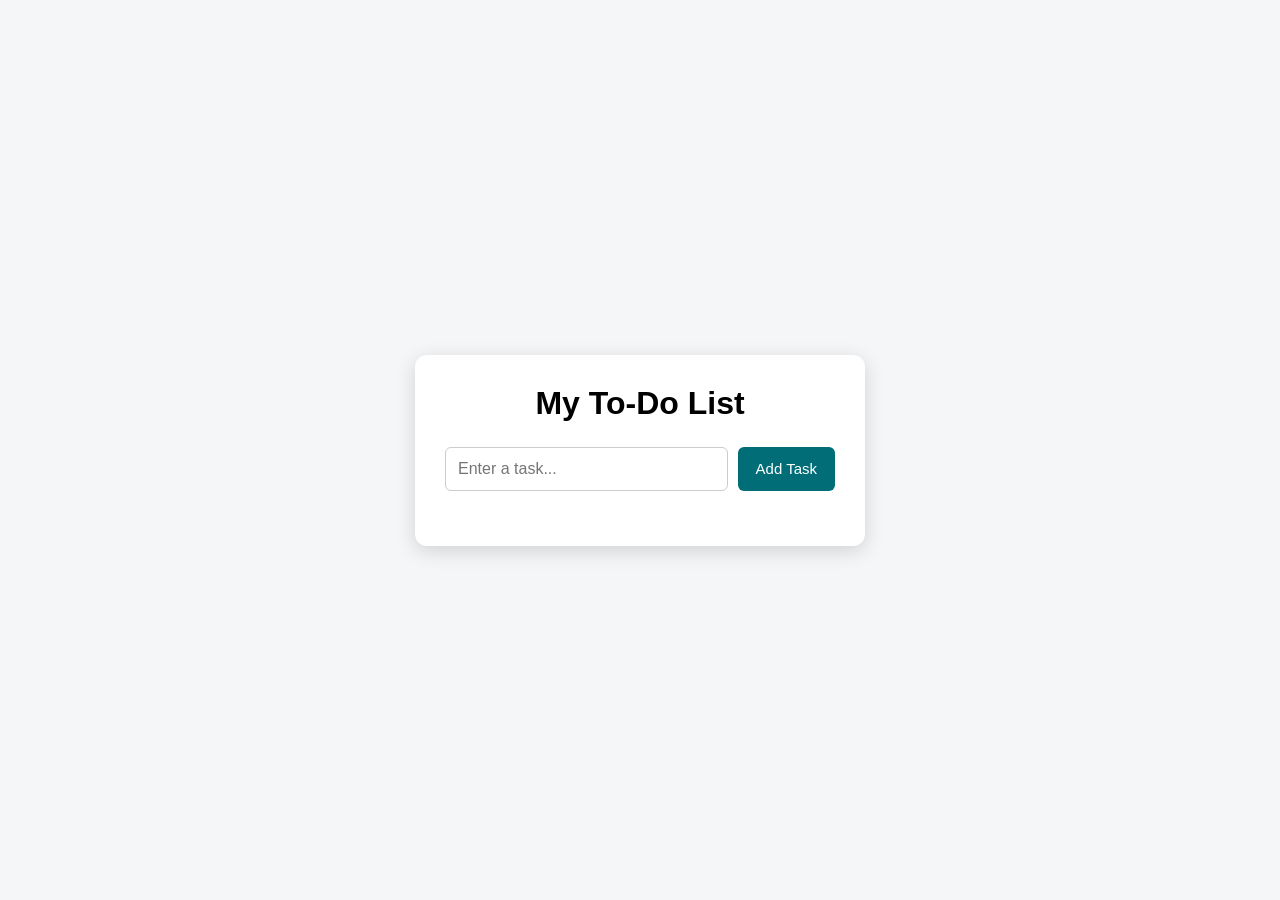
==== index.html @ 9afec93a "Intial commit" ====
<!DOCTYPE html>
<html lang="en">

<head>
    <meta charset="UTF-8">

    <meta name="viewport"
          content="width=device-width, initial-scale=1.0">

    <title>My To-Do List</title>

    <link rel="stylesheet" href="style.css">
</head>

<body>

    <div class="container">

        <h1>My To-Do List</h1>

        <div class="input-section">

            <input
                type="text"
                id="taskInput"
                placeholder="Enter a task..."
            >

            <button id="addButton">
                Add Task
            </button>

        </div>

        <ul id="taskList"></ul>

    </div>

    <script src="script.js"></script>

</body>

</html>
---- style.css ----
* {
    margin: 0;
    padding: 0;
    box-sizing: border-box;
}

body {
    font-family: Arial, sans-serif;

    background: #f4f6f8;

    min-height: 100vh;

    display: flex;
    justify-content: center;
    align-items: center;
}

.container {
    width: 450px;

    background: white;

    padding: 30px;

    border-radius: 12px;

    box-shadow: 0 5px 20px rgba(0, 0, 0, 0.15);
}

h1 {
    text-align: center;

    margin-bottom: 25px;
}

.input-section {
    display: flex;

    gap: 10px;
}

#taskInput {
    flex: 1;

    padding: 12px;

    border: 1px solid #ccc;

    border-radius: 6px;

    font-size: 16px;
}

#addButton {
    padding: 12px 18px;

    border: none;

    border-radius: 6px;

    background: #006d77;

    color: white;

    cursor: pointer;

    font-size: 15px;
}

#addButton:hover {
    background: #00545c;
}

#taskList {
    list-style: none;

    margin-top: 25px;
}

.task {
    display: flex;

    justify-content: space-between;

    align-items: center;

    padding: 12px;

    margin-bottom: 10px;

    background: #f1f3f5;

    border-radius: 6px;
}

.task.completed span {
    text-decoration: line-through;

    color: gray;
}

.task-buttons {
    display: flex;

    gap: 5px;
}

.complete-button,
.delete-button {
    border: none;

    padding: 7px 10px;

    border-radius: 5px;

    cursor: pointer;
}

.complete-button {
    background: #8ac926;

    color: white;
}

.delete-button {
    background: #ef476f;

    color: white;
}
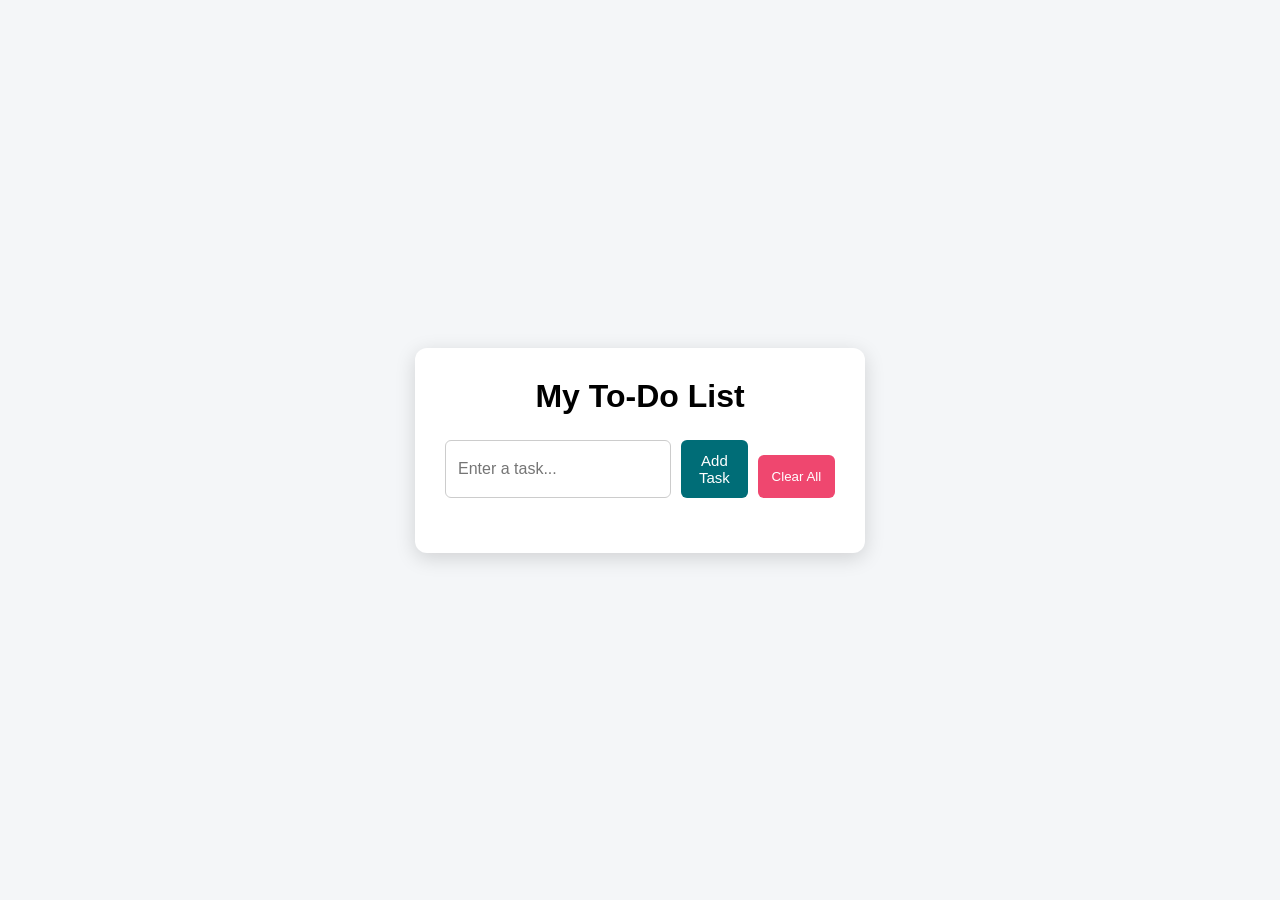
==== commit f37afc96: "Add clear all branch" ====
--- a/index.html
+++ b/index.html
@@ -29,6 +29,9 @@
             <button id="addButton">
                 Add Task
             </button>
+            <button id="clearButton">
+                Clear All
+            </button>
 
         </div>
 
--- a/style.css
+++ b/style.css
@@ -127,4 +127,25 @@
     background: #ef476f;
 
     color: white;
+}
+#clearButton {
+    width: 100%;
+
+    margin-top: 15px;
+
+    padding: 10px;
+
+    border: none;
+
+    border-radius: 6px;
+
+    background: #ef476f;
+
+    color: white;
+
+    cursor: pointer;
+}
+
+#clearButton:hover {
+    opacity: 0.9;
 }
